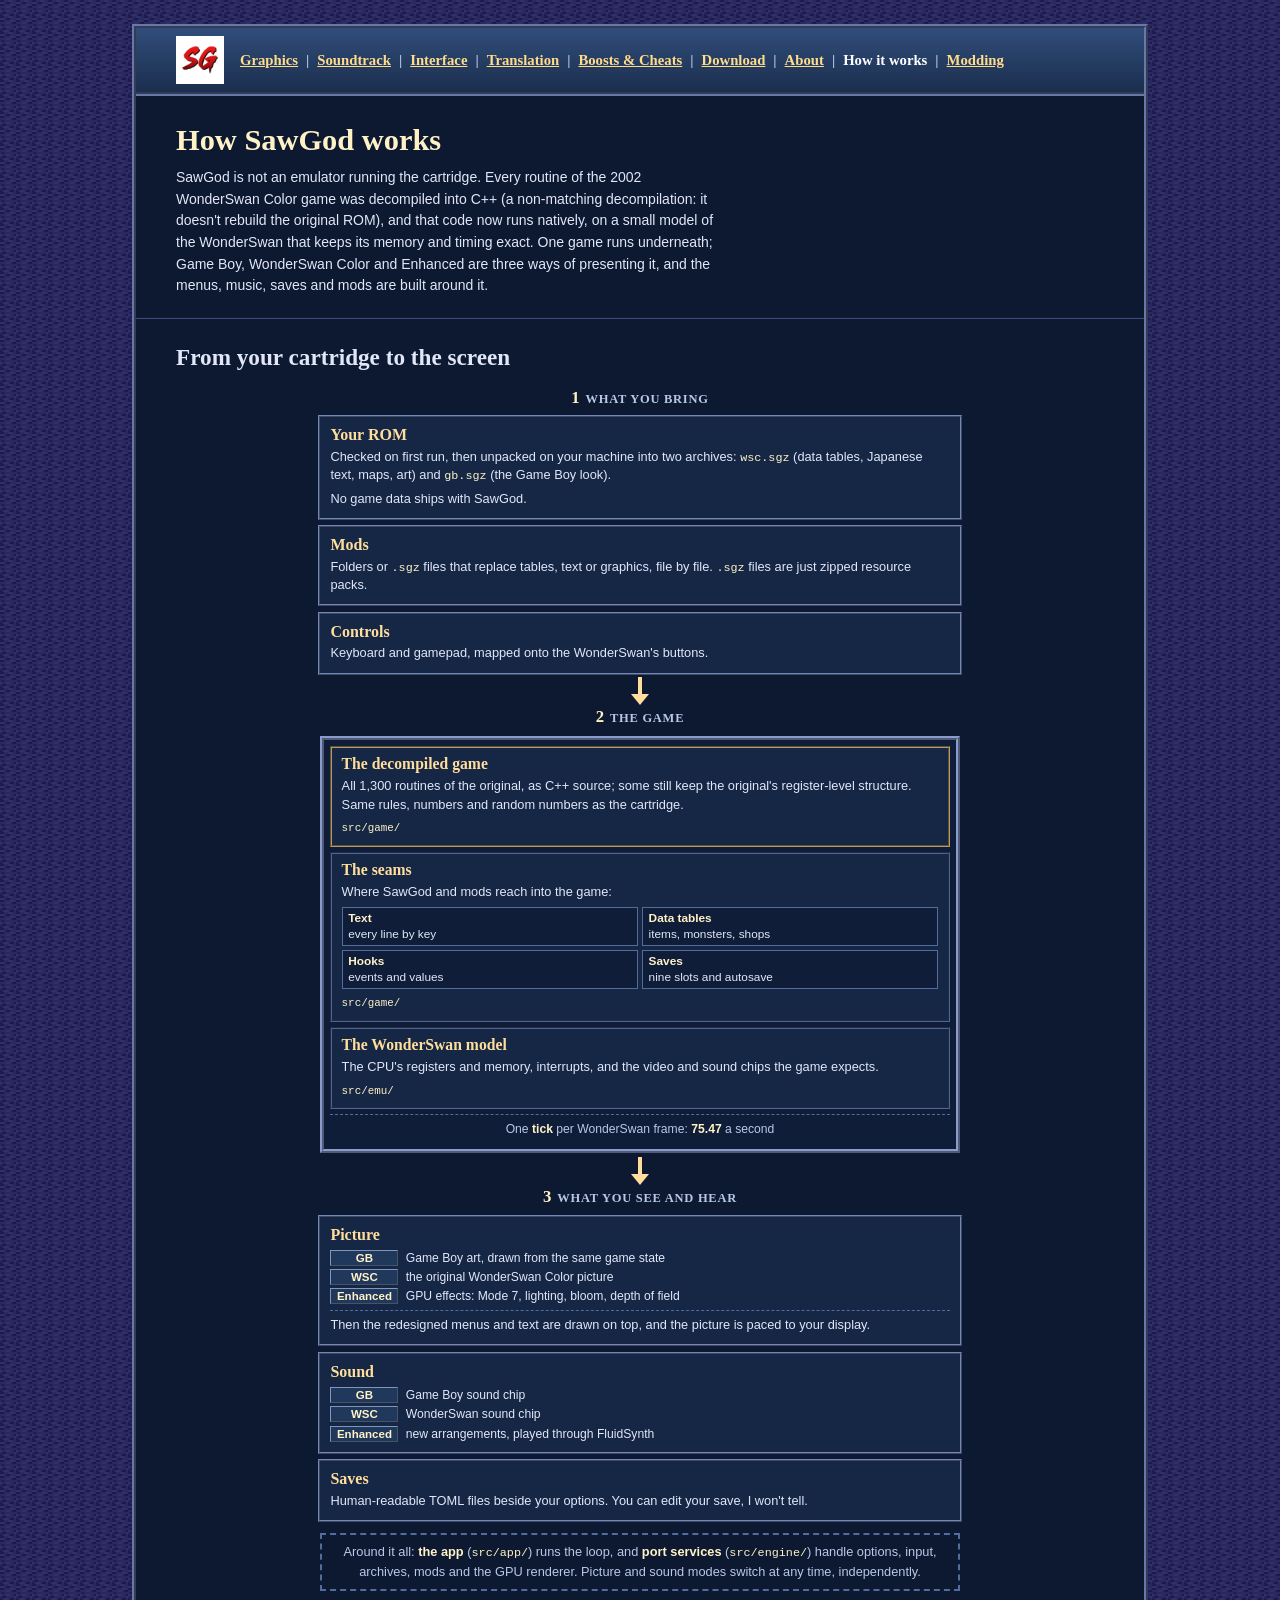
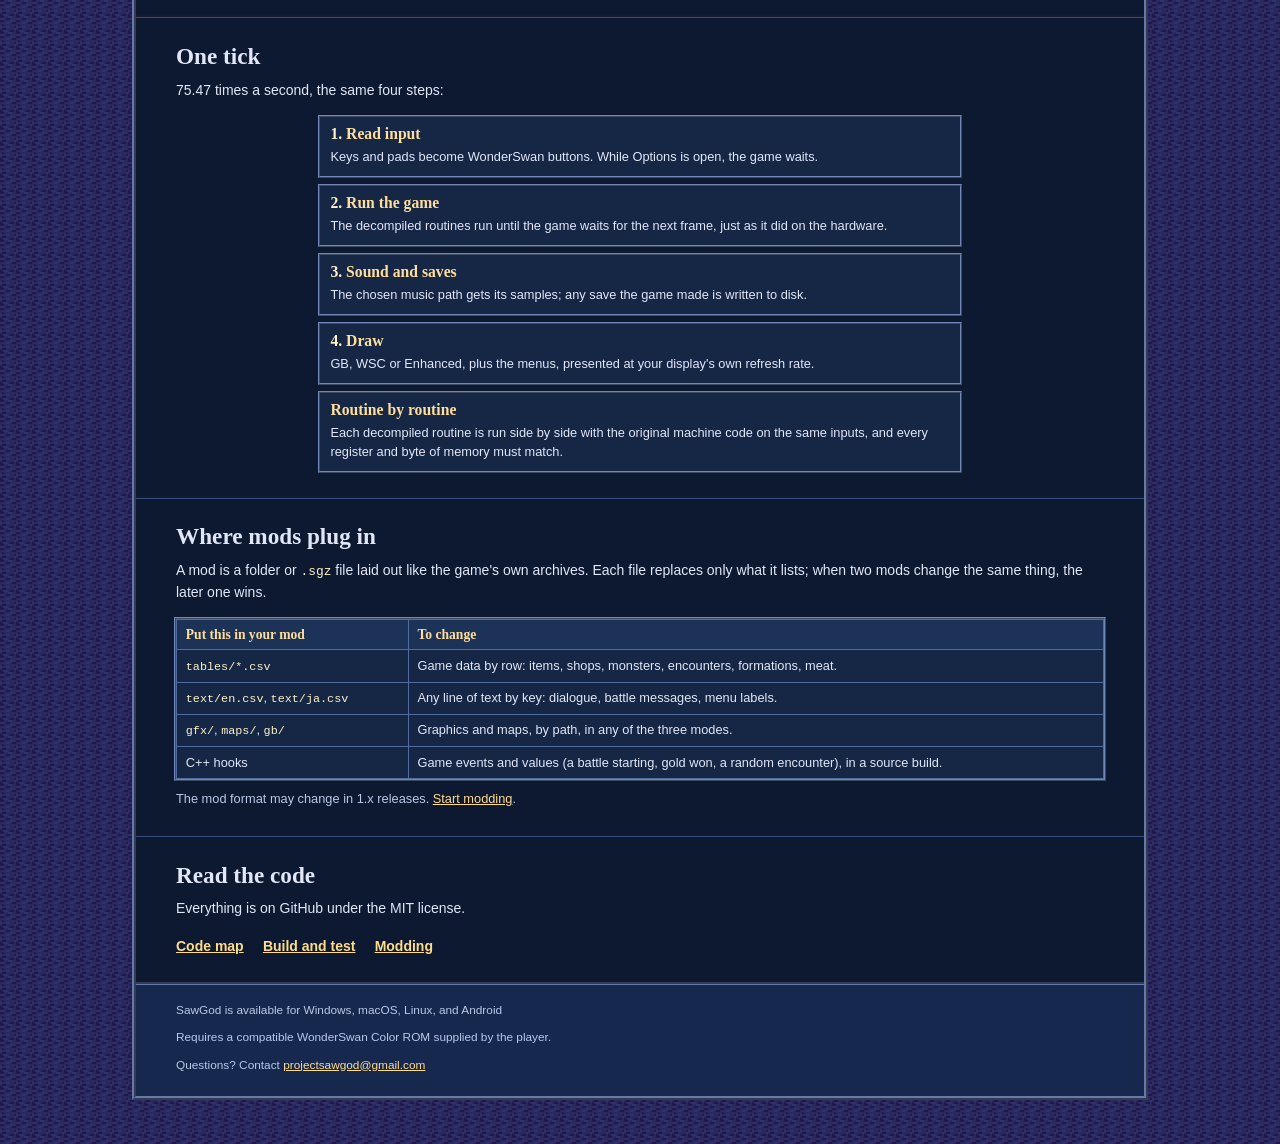
==== architecture.html @ 74fd940a "Architecture: don't call every routine readable C++ Co-Authored-By: Claude Opus 5.5 <noreply@anthrop" ====
<!doctype html>
<html lang="en">
<head>
  <meta charset="utf-8">
  <meta name="viewport" content="width=device-width, initial-scale=1">
  <meta name="description" content="How SawGod is built: the non-matching decompilation of the WonderSwan Color game, the hardware model it runs on, and the port around it.">
  <meta name="color-scheme" content="dark">
  <title>SawGod: How it works</title>
  <link rel="stylesheet" href="site.css">
  <style>
    /* The diagram: what you bring -> the game -> what you see and hear. */
    .diagram {
      display: grid;
      grid-template-rows: auto 34px auto 34px auto;
      max-width: 640px;
      margin-inline: auto;
    }
    .stage { display: flex; flex-direction: column; gap: .6rem; min-width: 0; }
    .stage-label {
      font: bold .78rem Georgia, "Times New Roman", serif;
      letter-spacing: .06em;
      text-transform: uppercase;
      color: var(--muted);
      text-align: center;
    }
    .stage-label b { color: var(--cream); font-size: 1.05rem; margin-right: .3em; }
    .card { padding: .5rem .65rem .6rem; }
    .card h3 { font-size: 1rem; margin-bottom: .2rem; }
    .card p { font-size: .8rem; line-height: 1.45; }
    .card p + p { margin-top: .3rem; }
    .where { display: block; margin-top: .3rem; font-size: .74rem; color: var(--muted); }
    .flow-arrow { position: relative; }
    .flow-arrow::before, .flow-arrow::after { content: ""; position: absolute; }
    .flow-arrow::before { top: 4px; bottom: 11px; left: 50%; width: 4px; margin-left: -2px; background: var(--gold); }
    .flow-arrow::after {
      bottom: 2px; left: 50%; margin-left: -9px;
      border-inline: 9px solid transparent; border-top: 11px solid var(--gold);
    }
    /* The WonderSwan in the middle: a framed "machine" with three layers. */
    .machine {
      flex: 1;
      display: flex;
      flex-direction: column;
      gap: 5px;
      padding: 6px;
      border: 4px ridge #8a9ccb;
      background: var(--panel-deep);
    }
    .layer { padding: .45rem .6rem .5rem; border: 2px groove #4d6596; background: var(--panel); }
    .layer h3 { font-size: .98rem; }
    .layer p { margin-top: .2rem; font-size: .8rem; line-height: 1.45; }
    .layer .where { margin-top: .25rem; }
    .layer-game { border-color: #b39b62; }
    .seams { display: grid; grid-template-columns: repeat(2, minmax(0, 1fr)); gap: 4px; margin-top: .35rem; padding: 0; list-style: none; }
    .seams li { padding: .2rem .35rem; border: 1px solid var(--edge); background: var(--panel-deep); font-size: .74rem; line-height: 1.3; }
    .seams b { display: block; color: var(--cream); font-weight: bold; }
    .tick { margin-top: auto; padding: .3rem; text-align: center; font-size: .76rem; color: var(--muted); border-top: 1px dashed var(--edge); }
    .tick b { color: var(--cream); }
    /* Three modes: written labels, never color alone. */
    .modes { display: grid; gap: 3px; margin-top: .35rem; padding: 0; list-style: none; }
    .modes li { display: grid; grid-template-columns: 5.6em minmax(0, 1fr); gap: .45rem; align-items: baseline; font-size: .76rem; line-height: 1.35; }
    .modes b { padding: 1px 0; text-align: center; border: 1px outset #8097bb; background: #21385d; color: var(--cream); font: bold .72rem Verdana, Geneva, sans-serif; }
    .then { margin-top: .35rem; padding-top: .3rem; border-top: 1px dashed var(--edge); font-size: .76rem; }
    .around {
      max-width: 640px;
      margin: .8rem auto 0;
      padding: .45rem .7rem;
      border: 2px dashed var(--edge);
      font-size: .8rem;
      text-align: center;
      color: var(--muted);
    }
    .around b { color: var(--cream); }

    /* One tick. */
    .steps { display: grid; grid-template-columns: minmax(0, 1fr); max-width: 640px; margin-inline: auto; gap: 10px; padding: 0; list-style: none; counter-reset: step; }
    .steps li { counter-increment: step; padding: .5rem .65rem .6rem; }
    .steps h3 { font-size: .98rem; }
    .steps h3::before { content: counter(step) ". "; color: var(--cream); }
    .steps .check { counter-increment: none; }
    .steps .check h3::before { content: none; }
    .steps p { margin-top: .25rem; font-size: .8rem; line-height: 1.45; }

    /* Mods table. */
    .table-frame { overflow-x: auto; }
    table { width: 100%; border-collapse: collapse; font-size: .8rem; line-height: 1.45; }
    th, td { padding: .4rem .55rem; text-align: left; vertical-align: top; border: 1px solid var(--edge); }
    thead th { font: bold .85rem Georgia, "Times New Roman", serif; color: var(--gold); background: #1d3257; }
    tbody th { font-weight: normal; white-space: nowrap; }
    .note { margin-top: .6rem; font-size: .8rem; color: var(--muted); }

    .two-col { display: grid; grid-template-columns: repeat(2, minmax(0, 1fr)); gap: 12px; }
    .two-col .card p { font-size: .82rem; }
    .links { display: flex; flex-wrap: wrap; gap: .3rem 1.2rem; padding: 0; list-style: none; font-weight: bold; }

    @media (max-width: 760px) {
      .two-col { grid-template-columns: minmax(0, 1fr); }
    }
  </style>
</head>
<body>
  <a class="skip" href="#main">Skip to content</a>
  <header class="mast">
    <div class="wrap mast-inner">
      <a class="brand" href="./" aria-label="SawGod home"><img src="media/sawgod_sg_mark.png" alt="SG" width="48" height="48"></a>
      <nav aria-label="Site">
        <a href="./#graphics">Graphics</a>
        <span class="nav-entry"><span class="nav-divider" aria-hidden="true">|</span><a href="./#soundtrack">Soundtrack</a></span>
        <span class="nav-entry"><span class="nav-divider" aria-hidden="true">|</span><a href="./#interface">Interface</a></span>
        <span class="nav-entry"><span class="nav-divider" aria-hidden="true">|</span><a href="./#translation">Translation</a></span>
        <span class="nav-entry"><span class="nav-divider" aria-hidden="true">|</span><a href="./#boosts">Boosts &amp; Cheats</a></span>
        <span class="nav-entry"><span class="nav-divider" aria-hidden="true">|</span><a href="./#download">Download</a></span>
        <span class="nav-entry"><span class="nav-divider" aria-hidden="true">|</span><a href="./#project">About</a></span>
        <span class="nav-entry"><span class="nav-divider" aria-hidden="true">|</span><a href="architecture.html" aria-current="page">How it works</a></span>
        <span class="nav-entry"><span class="nav-divider" aria-hidden="true">|</span><a href="modding.html">Modding</a></span>
      </nav>
    </div>
  </header>

  <main id="main">
    <div class="wrap page-head">
      <h1>How SawGod works</h1>
      <p>SawGod is not an emulator running the cartridge. Every routine of the 2002 WonderSwan Color game was
        decompiled into C++ (a non-matching decompilation: it doesn't rebuild the original ROM), and that code now runs natively, on a small model of the WonderSwan that keeps its memory
        and timing exact. One game runs underneath; Game Boy, WonderSwan Color and Enhanced are three ways of
        presenting it, and the menus, music, saves and mods are built around it.</p>
    </div>

    <section id="diagram">
      <div class="wrap">
        <div class="section-head">
          <h2>From your cartridge to the screen</h2>
        </div>

        <div class="diagram">
          <div class="stage">
            <p class="stage-label"><b>1</b>What you bring</p>
            <div class="panel card">
              <h3>Your ROM</h3>
              <p>Checked on first run, then unpacked on your machine into two archives: <code>wsc.sgz</code> (data
                tables, Japanese text, maps, art) and <code>gb.sgz</code> (the Game Boy look).</p>
              <p>No game data ships with SawGod.</p>
            </div>
            <div class="panel card">
              <h3>Mods</h3>
              <p>Folders or <code>.sgz</code> files that replace tables, text or graphics, file by file. <code>.sgz</code> files are just zipped resource packs.</p>
            </div>
            <div class="panel card">
              <h3>Controls</h3>
              <p>Keyboard and gamepad, mapped onto the WonderSwan's buttons.</p>
            </div>
          </div>

          <div class="flow-arrow" aria-hidden="true"></div>

          <div class="stage">
            <p class="stage-label"><b>2</b>The game</p>
            <div class="machine">
              <div class="layer layer-game">
                <h3>The decompiled game</h3>
                <p>All 1,300 routines of the original, as C++ source; some still keep the original's register-level
                  structure. Same rules, numbers and random numbers as the cartridge.</p>
                <span class="where"><code>src/game/</code></span>
              </div>
              <div class="layer">
                <h3>The seams</h3>
                <p>Where SawGod and mods reach into the game:</p>
                <ul class="seams">
                  <li><b>Text</b>every line by key</li>
                  <li><b>Data tables</b>items, monsters, shops</li>
                  <li><b>Hooks</b>events and values</li>
                  <li><b>Saves</b>nine slots and autosave</li>
                </ul>
                <span class="where"><code>src/game/</code></span>
              </div>
              <div class="layer">
                <h3>The WonderSwan model</h3>
                <p>The CPU's registers and memory, interrupts, and the video and sound chips the game expects.</p>
                <span class="where"><code>src/emu/</code></span>
              </div>
              <p class="tick">One <b>tick</b> per WonderSwan frame: <b>75.47</b> a second</p>
            </div>
          </div>

          <div class="flow-arrow" aria-hidden="true"></div>

          <div class="stage">
            <p class="stage-label"><b>3</b>What you see and hear</p>
            <div class="panel card">
              <h3>Picture</h3>
              <ul class="modes">
                <li><b>GB</b>Game Boy art, drawn from the same game state</li>
                <li><b>WSC</b>the original WonderSwan Color picture</li>
                <li><b>Enhanced</b>GPU effects: Mode 7, lighting, bloom, depth of field</li>
              </ul>
              <p class="then">Then the redesigned menus and text are drawn on top, and the picture is paced to
                your display.</p>
            </div>
            <div class="panel card">
              <h3>Sound</h3>
              <ul class="modes">
                <li><b>GB</b>Game Boy sound chip</li>
                <li><b>WSC</b>WonderSwan sound chip</li>
                <li><b>Enhanced</b>new arrangements, played through FluidSynth</li>
              </ul>
            </div>
            <div class="panel card">
              <h3>Saves</h3>
              <p>Human-readable TOML files beside your options. You can edit your save, I won't tell.</p>
            </div>
          </div>
        </div>

        <p class="around">Around it all: <b>the app</b> (<code>src/app/</code>) runs the loop, and <b>port
          services</b> (<code>src/engine/</code>) handle options, input, archives, mods and the GPU renderer.
          Picture and sound modes switch at any time, independently.</p>
      </div>
    </section>

    <section id="tick">
      <div class="wrap">
        <div class="section-head">
          <h2>One tick</h2>
          <p>75.47 times a second, the same four steps:</p>
        </div>
        <ol class="steps">
          <li class="panel"><h3>Read input</h3><p>Keys and pads become WonderSwan buttons. While Options is open,
            the game waits.</p></li>
          <li class="panel"><h3>Run the game</h3><p>The decompiled routines run until the game waits for the next
            frame, just as it did on the hardware.</p></li>
          <li class="panel"><h3>Sound and saves</h3><p>The chosen music path gets its samples; any save the game
            made is written to disk.</p></li>
          <li class="panel"><h3>Draw</h3><p>GB, WSC or Enhanced, plus the menus, presented at your display's own
            refresh rate.</p></li>
          <li class="panel check"><h3>Routine by routine</h3><p>Each decompiled routine is run side by side with
            the original machine code on the same inputs, and every register and byte of memory must match.</p></li>
        </ol>
      </div>
    </section>

    <section id="mods">
      <div class="wrap">
        <div class="section-head">
          <h2>Where mods plug in</h2>
          <p>A mod is a folder or <code>.sgz</code> file laid out like the game's own archives. Each file replaces
            only what it lists; when two mods change the same thing, the later one wins.</p>
        </div>
        <div class="table-frame panel">
          <table>
            <thead><tr><th scope="col">Put this in your mod</th><th scope="col">To change</th></tr></thead>
            <tbody>
              <tr><th scope="row"><code>tables/*.csv</code></th><td>Game data by row: items, shops, monsters, encounters, formations, meat.</td></tr>
              <tr><th scope="row"><code>text/en.csv</code>, <code>text/ja.csv</code></th><td>Any line of text by key: dialogue, battle messages, menu labels.</td></tr>
              <tr><th scope="row"><code>gfx/</code>, <code>maps/</code>, <code>gb/</code></th><td>Graphics and maps, by path, in any of the three modes.</td></tr>
              <tr><th scope="row">C++ hooks</th><td>Game events and values (a battle starting, gold won, a random encounter), in a source build.</td></tr>
            </tbody>
          </table>
        </div>
        <p class="note">The mod format may change in 1.x releases. <a href="modding.html">Start modding</a>.</p>
      </div>
    </section>

    <section id="code">
      <div class="wrap">
        <div class="section-head">
          <h2>Read the code</h2>
          <p>Everything is on GitHub under the MIT license.</p>
        </div>
        <ul class="links">
          <li><a href="https://github.com/projectsawgod/sawgod/blob/v1.0.1/docs/CODE_MAP.md">Code map</a></li>
          <li><a href="https://github.com/projectsawgod/sawgod/blob/v1.0.1/docs/BUILDING.md">Build and test</a></li>
          <li><a href="modding.html">Modding</a></li>
        </ul>
      </div>
    </section>
  </main>

  <footer>
    <div class="wrap foot">
      <p>SawGod is available for Windows, macOS, Linux, and Android</p>
      <p>Requires a compatible WonderSwan Color ROM supplied by the player.</p>
      <p>Questions? Contact <a href="mailto:projectsawgod@gmail.com">projectsawgod@gmail.com</a></p>
    </div>
  </footer>
</body>
</html>
---- site.css ----
/* Shared chrome for the SawGod sub-pages (architecture, modding). The landing page carries its own copy inline. */
:root {
  color-scheme: dark;
  --ink: #e1e7f8;
  --muted: #b9c8e9;
  --link: #ffdc8a;
  --gold: #ffde9b;
  --cream: #fff2c6;
  --edge: #526c9e;
  --panel: #162746;
  --panel-deep: #0f1d38;
  --page: #0d1931;
  --paragraph-gap: .55rem;
}
* { box-sizing: border-box; }
html { background: #232050 url("media/wsc-window-tile.png") repeat left top; }
body {
  width: calc(100% - clamp(28px, 10vw, 144px));
  max-width: 1016px;
  margin: 24px auto 44px;
  background: var(--page);
  color: var(--ink);
  font: .875rem/1.55 Verdana, Geneva, sans-serif;
  border: 4px ridge #6679a8;
}
h1, h2, h3, h4, p, figure, ol, ul { margin: 0; }
p + p { margin-top: var(--paragraph-gap); }
h1, h2, h3, h4 { font-family: Georgia, "Times New Roman", serif; line-height: 1.2; }
h1 { font-size: 1.9rem; color: var(--cream); }
h2 { font-size: 1.45rem; }
h3 { font-size: 1.08rem; color: var(--gold); }
a { color: var(--link); }
a:visited { color: #dfc7f4; }
a:hover { color: white; }
img { display: block; max-width: 100%; height: auto; }
code { font: .92em/1.3 Consolas, "Courier New", monospace; color: var(--cream); overflow-wrap: anywhere; }
:focus-visible { outline: 2px solid #ffe18d; outline-offset: 3px; }
.wrap { width: calc(100% - 64px); max-width: 928px; margin-inline: auto; }
.mast { border-bottom: 4px groove #6679a8; background: #20375e linear-gradient(#304d7b, #1b2e4d); }
.mast-inner { display: flex; align-items: center; gap: 1rem; padding-block: .5rem; }
.brand { display: block; flex: 0 0 48px; }
.brand img { width: 48px; height: 48px; }
nav { display: flex; flex-wrap: wrap; align-items: center; font: bold .92rem Georgia, "Times New Roman", serif; }
.mast nav { gap: .12rem .5rem; }
.nav-entry { display: inline-flex; align-items: baseline; gap: .5rem; }
.nav-divider { color: var(--muted); }
.mast a[aria-current="page"] { color: white; text-decoration: none; }
.page-head { padding-block: 1.6rem 1.2rem; }
.page-head p { margin-top: var(--paragraph-gap); max-width: 70ch; }
section { padding-block: 1.55rem; border-top: 3px groove #384d81; }
.section-head { margin-bottom: 1rem; }
.section-head p { margin-top: var(--paragraph-gap); }
.with-walkers { display: flex; align-items: center; gap: .35rem; color: var(--cream); }
.with-walkers span { min-width: 0; }
.section-walker { flex: 0 0 32px; }
.section-walker img { image-rendering: pixelated; }
.panel { min-width: 0; outline: 2px ridge #7287b8; background: var(--panel); }
footer { border-top: 3px groove #6679a8; padding-block: 1rem 1.4rem; background: #17284e; }
.foot { color: var(--muted); font-size: .74rem; }
.skip { position: absolute; left: 1rem; top: -6rem; background: var(--page); padding: .4rem; z-index: 5; }
.skip:focus { top: 1rem; }
@media (max-width: 760px) {
  body { width: calc(100% - 16px); margin-top: 8px; border-width: 3px; }
  .wrap { width: calc(100% - 28px); }
  section { padding-block: 1rem; }
  .mast-inner { flex-wrap: wrap; gap: .25rem .7rem; }
}
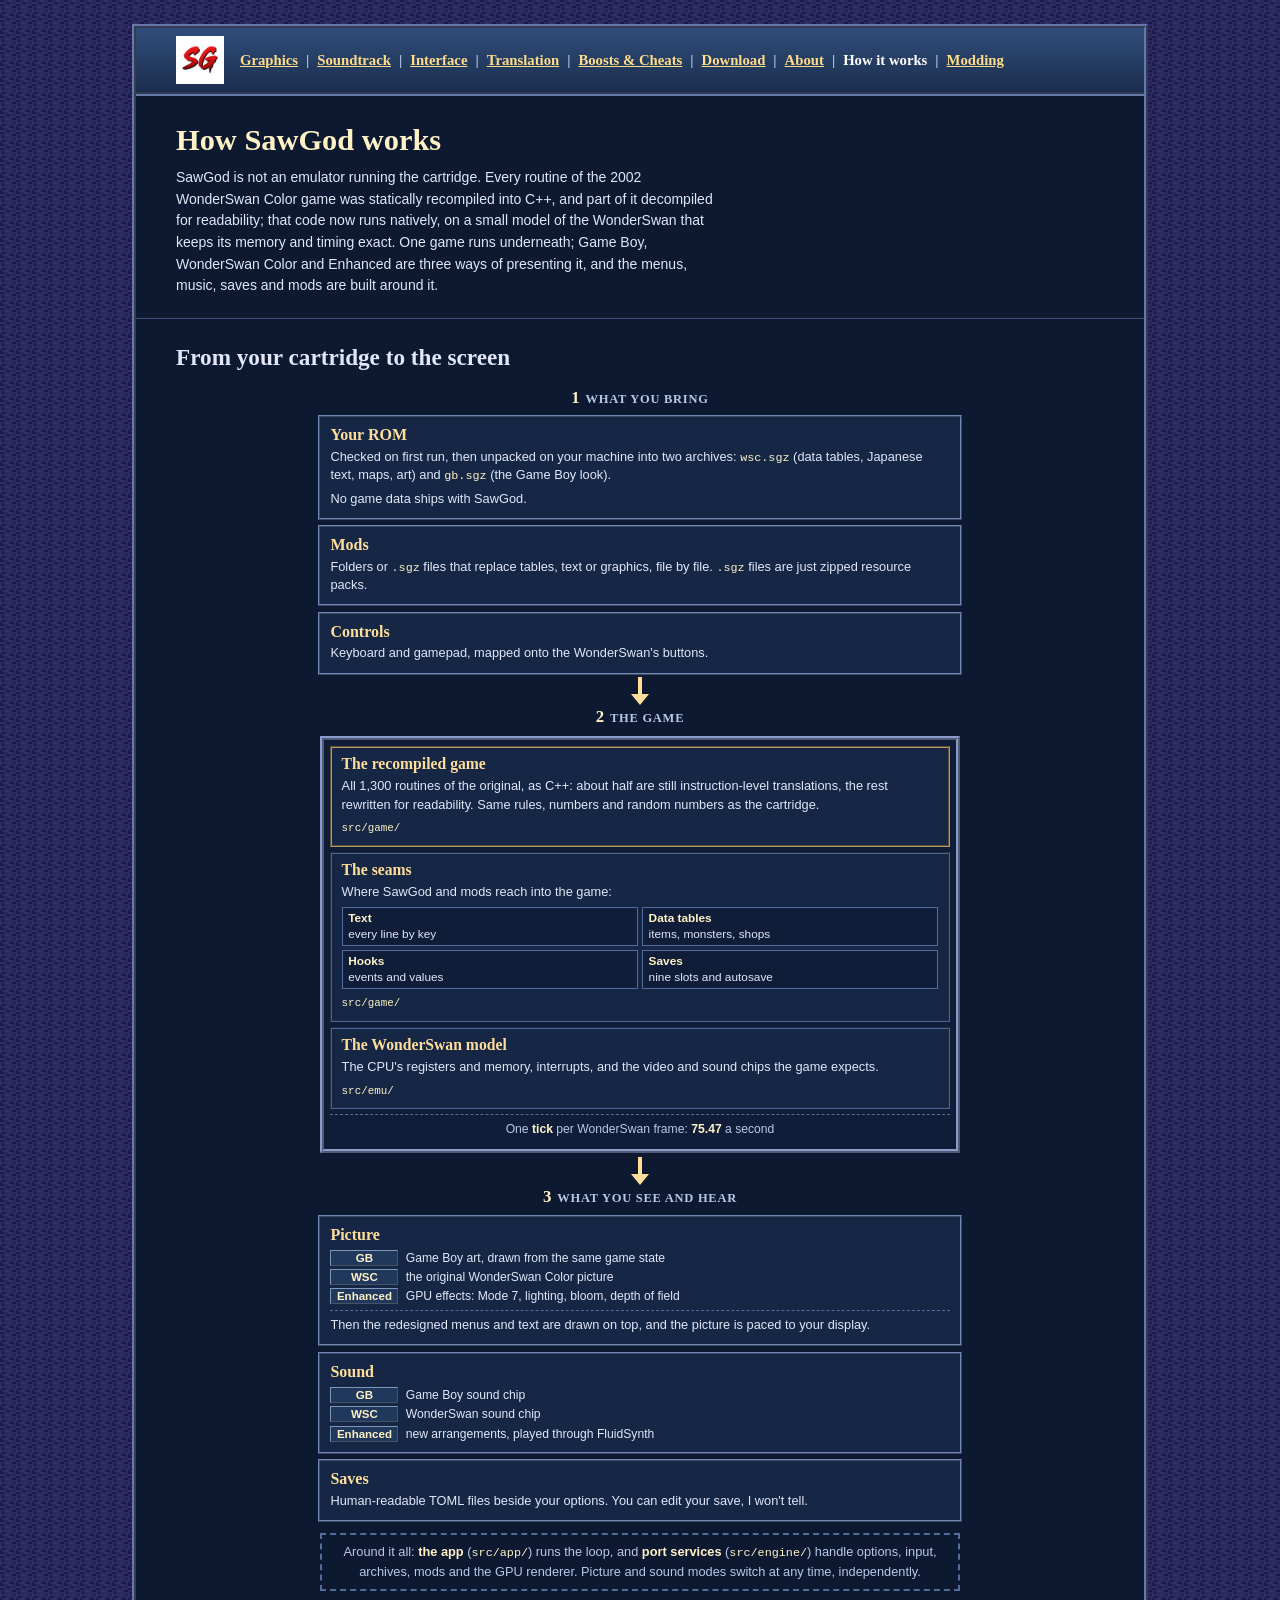
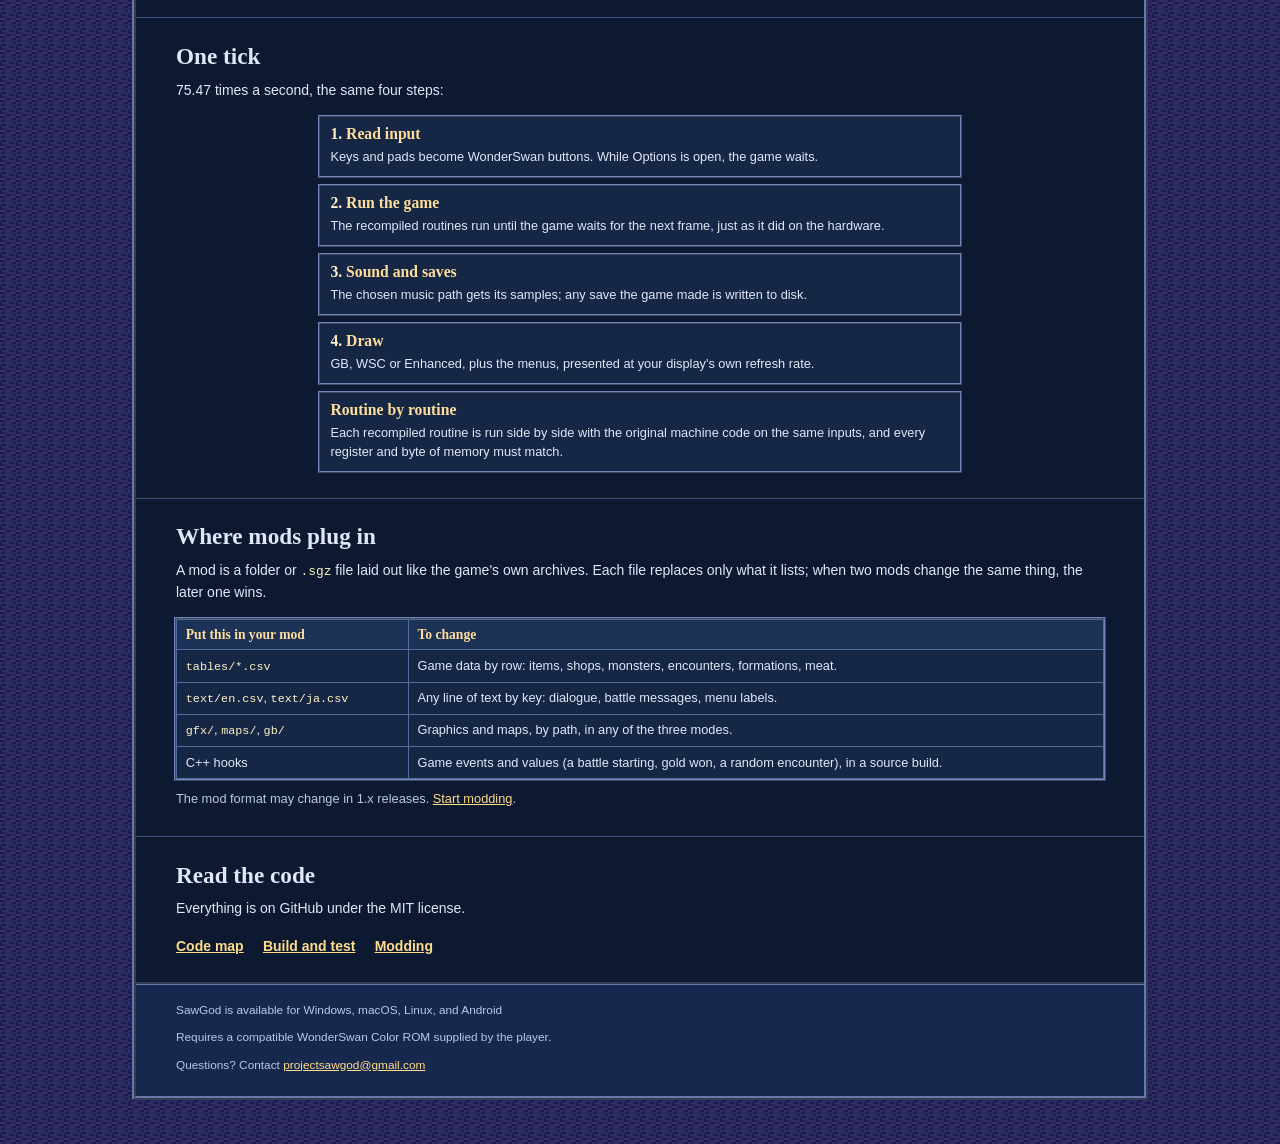
==== commit 76b80112: "Describe SawGod as a static recomp, partly decompiled Co-Authored-By: Claude Opus 5.5 <noreply@anthr" ====
--- a/architecture.html
+++ b/architecture.html
@@ -3,7 +3,7 @@
 <head>
   <meta charset="utf-8">
   <meta name="viewport" content="width=device-width, initial-scale=1">
-  <meta name="description" content="How SawGod is built: the non-matching decompilation of the WonderSwan Color game, the hardware model it runs on, and the port around it.">
+  <meta name="description" content="How SawGod is built: the static recomp of the WonderSwan Color game, partly decompiled for readability, the hardware model it runs on, and the port around it.">
   <meta name="color-scheme" content="dark">
   <title>SawGod: How it works</title>
   <link rel="stylesheet" href="site.css">
@@ -121,7 +121,7 @@
     <div class="wrap page-head">
       <h1>How SawGod works</h1>
       <p>SawGod is not an emulator running the cartridge. Every routine of the 2002 WonderSwan Color game was
-        decompiled into C++ (a non-matching decompilation: it doesn't rebuild the original ROM), and that code now runs natively, on a small model of the WonderSwan that keeps its memory
+        statically recompiled into C++, and part of it decompiled for readability; that code now runs natively, on a small model of the WonderSwan that keeps its memory
         and timing exact. One game runs underneath; Game Boy, WonderSwan Color and Enhanced are three ways of
         presenting it, and the menus, music, saves and mods are built around it.</p>
     </div>
@@ -157,9 +157,9 @@
             <p class="stage-label"><b>2</b>The game</p>
             <div class="machine">
               <div class="layer layer-game">
-                <h3>The decompiled game</h3>
-                <p>All 1,300 routines of the original, as C++ source; some still keep the original's register-level
-                  structure. Same rules, numbers and random numbers as the cartridge.</p>
+                <h3>The recompiled game</h3>
+                <p>All 1,300 routines of the original, as C++: about half are still instruction-level translations,
+                  the rest rewritten for readability. Same rules, numbers and random numbers as the cartridge.</p>
                 <span class="where"><code>src/game/</code></span>
               </div>
               <div class="layer">
@@ -226,13 +226,13 @@
         <ol class="steps">
           <li class="panel"><h3>Read input</h3><p>Keys and pads become WonderSwan buttons. While Options is open,
             the game waits.</p></li>
-          <li class="panel"><h3>Run the game</h3><p>The decompiled routines run until the game waits for the next
+          <li class="panel"><h3>Run the game</h3><p>The recompiled routines run until the game waits for the next
             frame, just as it did on the hardware.</p></li>
           <li class="panel"><h3>Sound and saves</h3><p>The chosen music path gets its samples; any save the game
             made is written to disk.</p></li>
           <li class="panel"><h3>Draw</h3><p>GB, WSC or Enhanced, plus the menus, presented at your display's own
             refresh rate.</p></li>
-          <li class="panel check"><h3>Routine by routine</h3><p>Each decompiled routine is run side by side with
+          <li class="panel check"><h3>Routine by routine</h3><p>Each recompiled routine is run side by side with
             the original machine code on the same inputs, and every register and byte of memory must match.</p></li>
         </ol>
       </div>
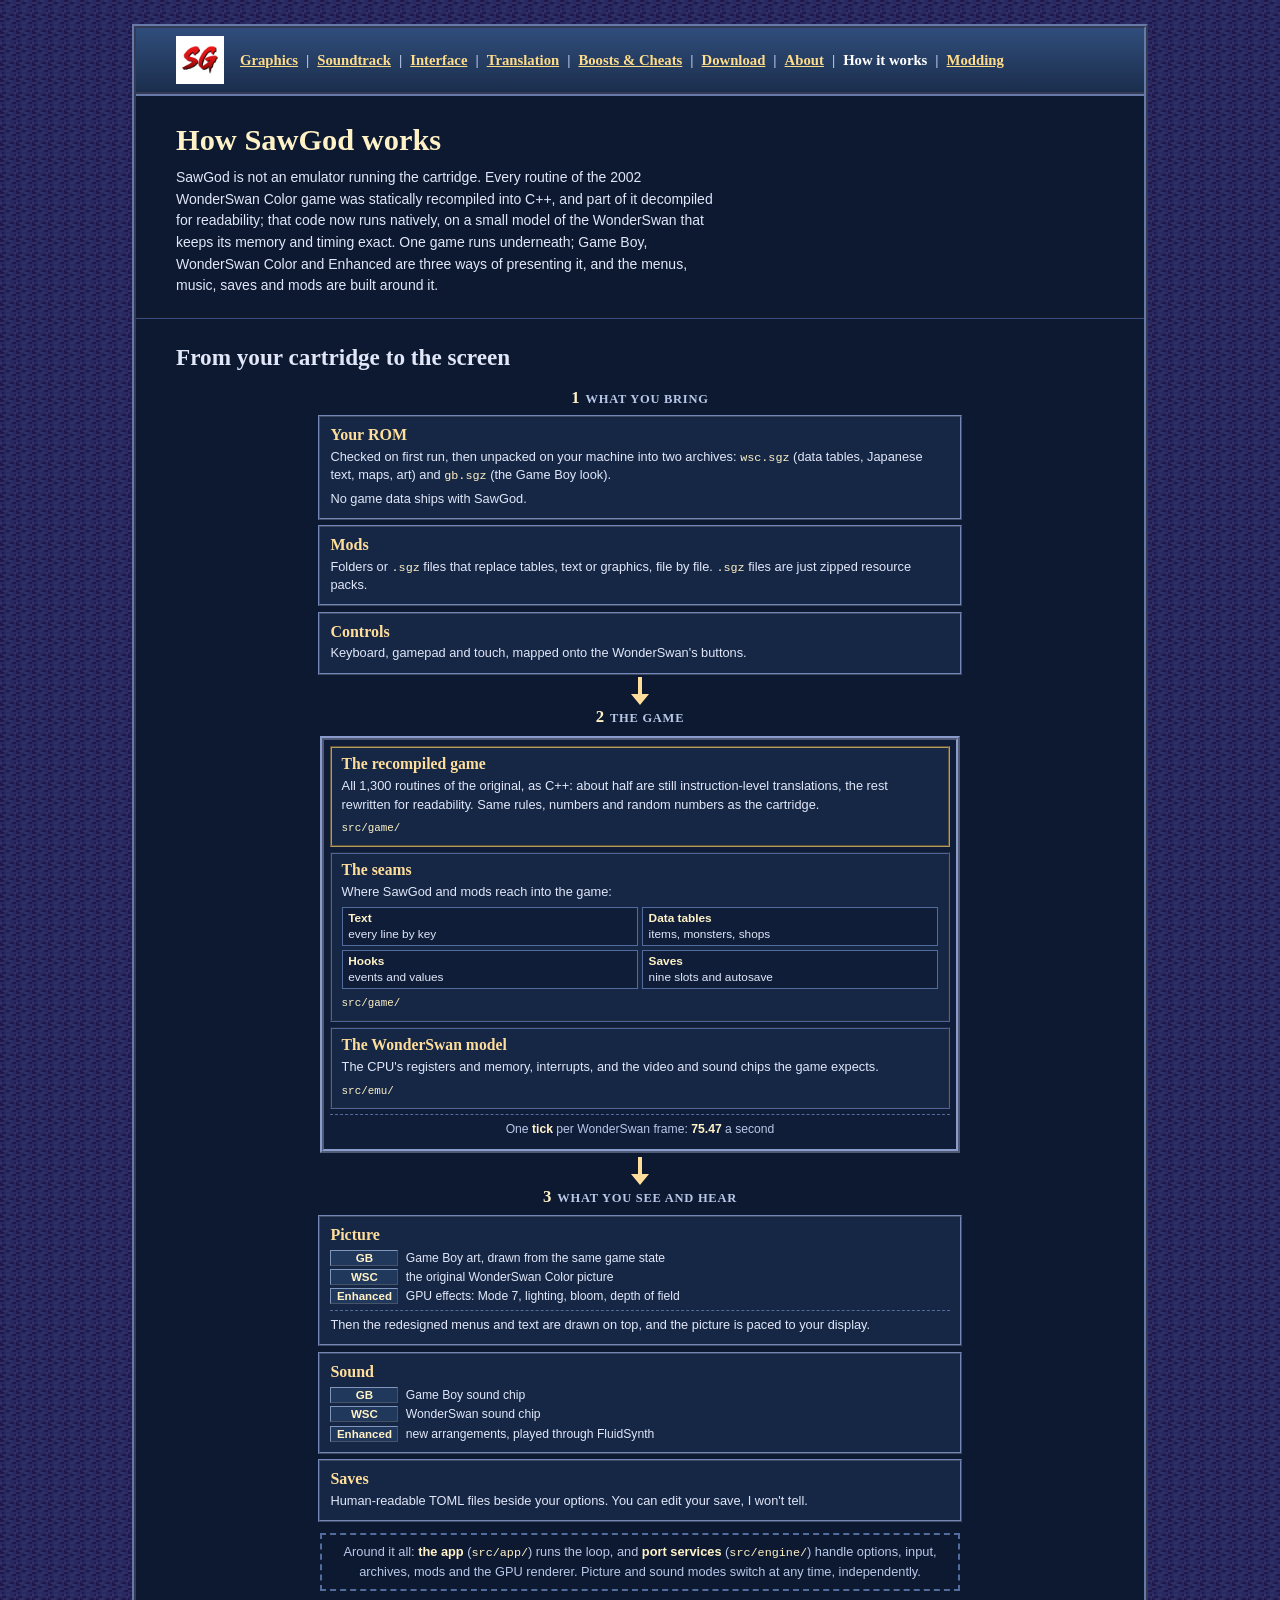
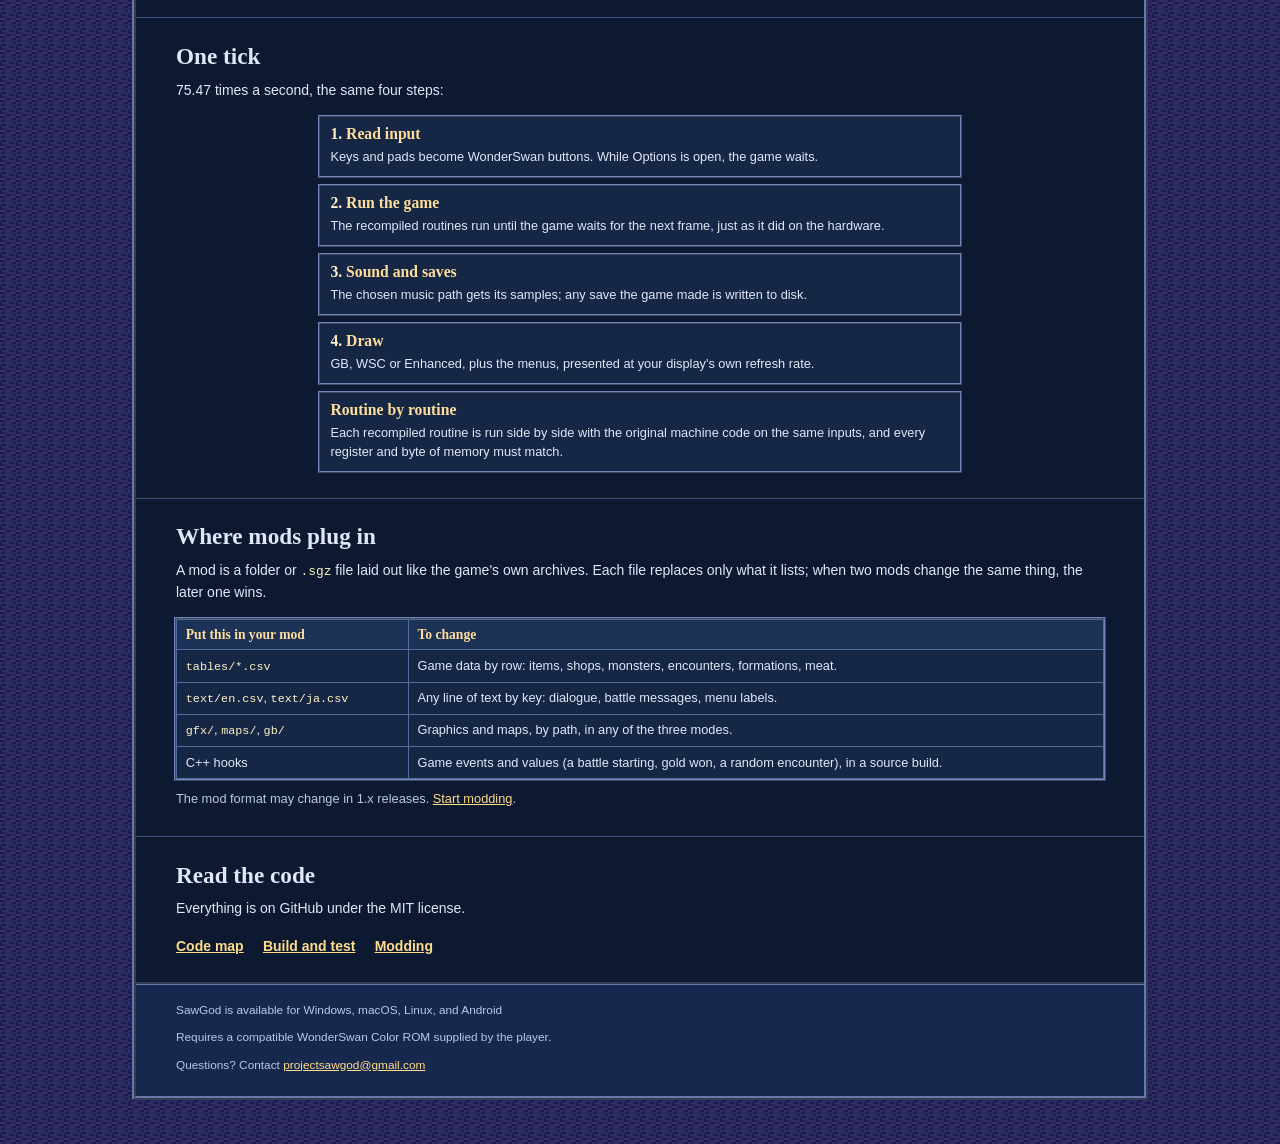
==== commit 68c566c0: "Site for 1.1.1: download button, Android touch controls, doc links Co-Authored-By: Claude Opus 5.5 <" ====
--- a/architecture.html
+++ b/architecture.html
@@ -3,7 +3,7 @@
 <head>
   <meta charset="utf-8">
   <meta name="viewport" content="width=device-width, initial-scale=1">
-  <meta name="description" content="How SawGod is built: the static recomp of the WonderSwan Color game, partly decompiled for readability, the hardware model it runs on, and the port around it.">
+  <meta name="description" content="How SawGod is built: the static recomp of the WonderSwan Color game, partially decompiled for readability, the hardware model it runs on, and the port around it.">
   <meta name="color-scheme" content="dark">
   <title>SawGod: How it works</title>
   <link rel="stylesheet" href="site.css">
@@ -147,7 +147,7 @@
             </div>
             <div class="panel card">
               <h3>Controls</h3>
-              <p>Keyboard and gamepad, mapped onto the WonderSwan's buttons.</p>
+              <p>Keyboard, gamepad and touch, mapped onto the WonderSwan's buttons.</p>
             </div>
           </div>
 
@@ -267,8 +267,8 @@
           <p>Everything is on GitHub under the MIT license.</p>
         </div>
         <ul class="links">
-          <li><a href="https://github.com/projectsawgod/sawgod/blob/v1.0.1/docs/CODE_MAP.md">Code map</a></li>
-          <li><a href="https://github.com/projectsawgod/sawgod/blob/v1.0.1/docs/BUILDING.md">Build and test</a></li>
+          <li><a href="https://github.com/projectsawgod/sawgod/blob/v1.1.1/docs/CODE_MAP.md">Code map</a></li>
+          <li><a href="https://github.com/projectsawgod/sawgod/blob/v1.1.1/docs/BUILDING.md">Build and test</a></li>
           <li><a href="modding.html">Modding</a></li>
         </ul>
       </div>
